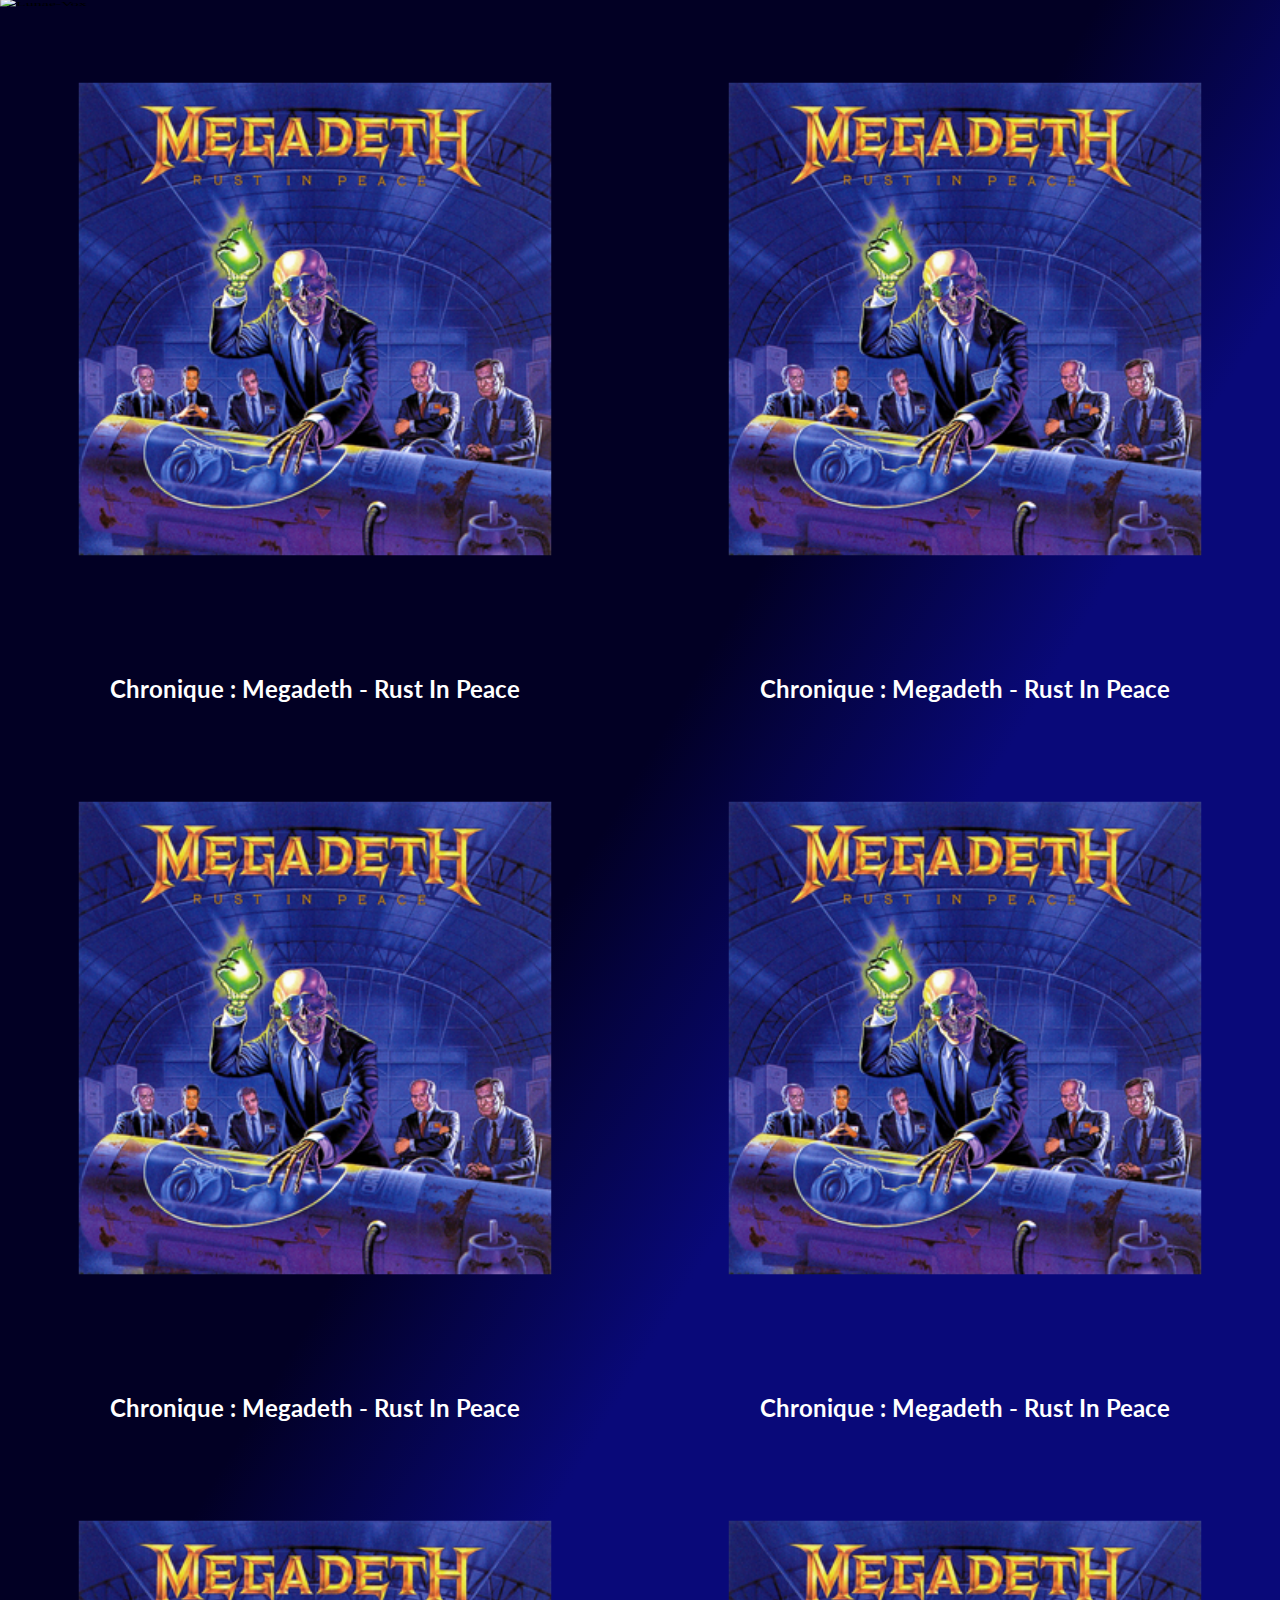
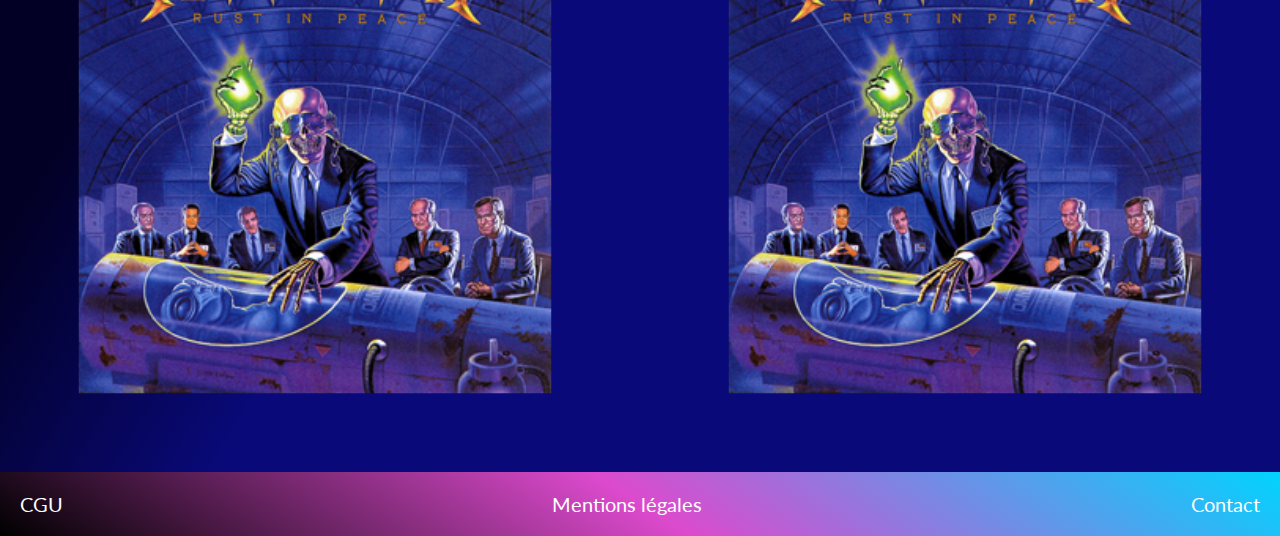
==== index.html @ 41fc8f70 "Add files via upload" ====
<!DOCTYPE html>
<html lang="fr">
<head>
    <meta charset="UTF-8">
    <meta http-equiv="X-UA-Compatible" content="IE=edge">
    <meta name="viewport" content="width=device-width, initial-scale=1.0">
    <link rel="stylesheet" href="style.css">
    <script src="script.js"></script>
    <link rel="preconnect" href="https://fonts.googleapis.com">
    <link rel="preconnect" href="https://fonts.gstatic.com" crossorigin>
    <link href="https://fonts.googleapis.com/css2?family=Lato&display=swap" rel="stylesheet">
    <title>Lunae-Vox</title>
</head>
<header>
    <img src="Lunae.jpeg" alt="Lunae-Vox" class="banner">
</header>
<body>
    <div class="container">
        <nav class="navigation">
            <ul>
                <li><a href="index.html">Accueil</a></li>
                <li><a href="article.html">Articles</a></li>
                <li><a href="contact.html">A propos</a></li>
                <li><a href="login.html">Connexion</a></li>
            </ul>
            <div class="search-container">
                <input type="text" id="search-box" class="search-box" placeholder="Rechercher..." />
                <a href="search-results.html" id="search-button" class="search-button">Rechercher</a>
            </div>
        </nav>
        <div class="spotify">
            <h2>Playlist en continu</h2>
            <a href="https://open.spotify.com/intl-fr/artist/3RNrq3jvMZxD9ZyoOZbQOD?si=3e34d3de51b94614">Korn</a> <!--Emplacement prévu pour API à venir-->
        </div>
        <main>
            <h2>Les derniers articles</h2>
            <div class="articles">
                <div class="preview">
                    <img src="RustInPeace.jpg" alt="Lunae-Vox">
                    <h2><a href="article.html">Chronique : Megadeth - Rust In Peace</a></h2>
                </div>
                <div class="preview">
                    <img src="RustInPeace.jpg" alt="Lunae-Vox">
                    <h2><a href="article.html">Chronique : Megadeth - Rust In Peace</a></h2>
                </div>
                <div class="preview">
                    <img src="RustInPeace.jpg" alt="Lunae-Vox">
                    <h2><a href="article.html">Chronique : Megadeth - Rust In Peace</a></h2>
                </div>
                <div class="preview">
                    <img src="RustInPeace.jpg" alt="Lunae-Vox">
                    <h2><a href="article.html">Chronique : Megadeth - Rust In Peace</a></h2>
                </div>
                <div class="preview">
                    <img src="RustInPeace.jpg" alt="Lunae-Vox">
                    <h2><a href="article.html">Chronique : Megadeth - Rust In Peace</a></h2>
                </div>
                <div class="preview">
                    <img src="RustInPeace.jpg" alt="Lunae-Vox">
                    <h2><a href="article.html">Chronique : Megadeth - Rust In Peace</a></h2>
                </div>
            </div>
        </main>
       <!--<nav class="historique">
            <h3>Historique</h3>
            <ul>
                <li><a href="RustInPeace.html">Mars 2025</a></li>
                <li><a href="TheUnforgiven.html">Février 2025</a></li>
                <li><a href="TheBleedingSun.html">Janvier 2025</a></li>
            </ul>
        </nav>!-->
        <footer>
            <a href="CGU.html">CGU</a>
            <a href="mentions-legales.html">Mentions légales</a>
            <a href="contact.html">Contact</a>
        </footer>
    </div>
</body>
</html>
---- style.css ----
body {
    width: 100%;
    margin: 0 auto;
    background-image: linear-gradient(to bottom right, rgba(2,0,36,1) 43%, rgba(9,9,121,1) 57%);
}

p {
    color: #fff;
    font-family: 'Lato', sans-serif;
}

h2, h3, a {
    font-family: 'Lato', sans-serif;
}

header .banner {
    width: 100%;
    height: auto;
    display: block;
    margin: 0 auto;
    transform-origin: top center;
    scale: 1 0.4;
}

header {
    margin-bottom: -30%;
}

h2 {
    color: #fff;
    font-size: 24px;
    text-align: center;
}

.navigation {
    display: flex;
    justify-content: space-between;
    align-items: center;
    padding: 10px;
    color: #fff;
}

.navigation ul {
    list-style-type: none;
    margin: 0;
    padding: 0.25rem;
    display: flex;
    flex-direction: row;
    gap: 10%;
}
    
.navigation a {
    display: block;
    padding: 1rem;
    border: none;
    border-radius: 25px;
    width: 100px;
    background-color: rgb(45, 151, 151);
    text-align: center;
    color: #fff;
    text-decoration: none;
}

a:hover {
   background : #1451ca;
}


.search-container a {
    color: #fff;
    background: transparent
}

.articles {
    display: grid;
    grid-template-columns: repeat(2, 1fr);
    gap: 20px;
    align-items: center;
}

.preview {
    display: flex;
    flex-direction: column-reverse;
}

.preview img {
    display: block;
    position: relative;
    scale: 0.75;
    column-span: 2;
}

.preview h2 {
    justify-content: center;
    text-align: center;
    font-size: 1.5rem;
}

.preview a {
    text-decoration: none;
    color: #fff;
}

.spotify {
    background-image: linear-gradient(33deg, #dd1d1d, #9e1791, #4d40df);
    padding-top: 2.5%;
}

.spotify a {
    font-size: 20px;
    color: #fff;
}

footer {
    display: flex;
    justify-content: space-between;
    align-items: center;
    padding: 10px;
    background-image: linear-gradient(33deg, #000000, #dc4acd, #00d4ff);
    color: #fff;
}

footer a {
    text-decoration: none;
    color: #fff;
    padding: 10px;
    font-size: 20px;
    text-align: center;
    justify-content: center;
}

article {
    display: flex;
    flex-direction: column;
    align-items: center;;
    color: #fff;
}

article h2 {
    text-align: center;
}

article p {
    text-align: center;
    font-size: 16px;
    justify-content: center;
    margin-left: 5%;
    margin-right: 5%;
}

form {
    display: flex;
    flex-direction: column;
    align-items: center;
}

label {
    color: #fff;
    font-size: 20px;
    text-align: center;
}

input {
    width: 50%;
    padding: 5px 5px;
    box-sizing: border-box;
    font-size: 20px;
}

input[type=submit] {
    background-color: #4d40df;
    border: none;
    color: white;
    padding: 16px 32px;
    text-decoration: none;
    margin: 4px 2px;
    cursor: pointer;
}

input[type=submit]:hover {
    background-color: #2716d8;
}

/* Responsive layout - makes the menu and the logo stack on top of each other */
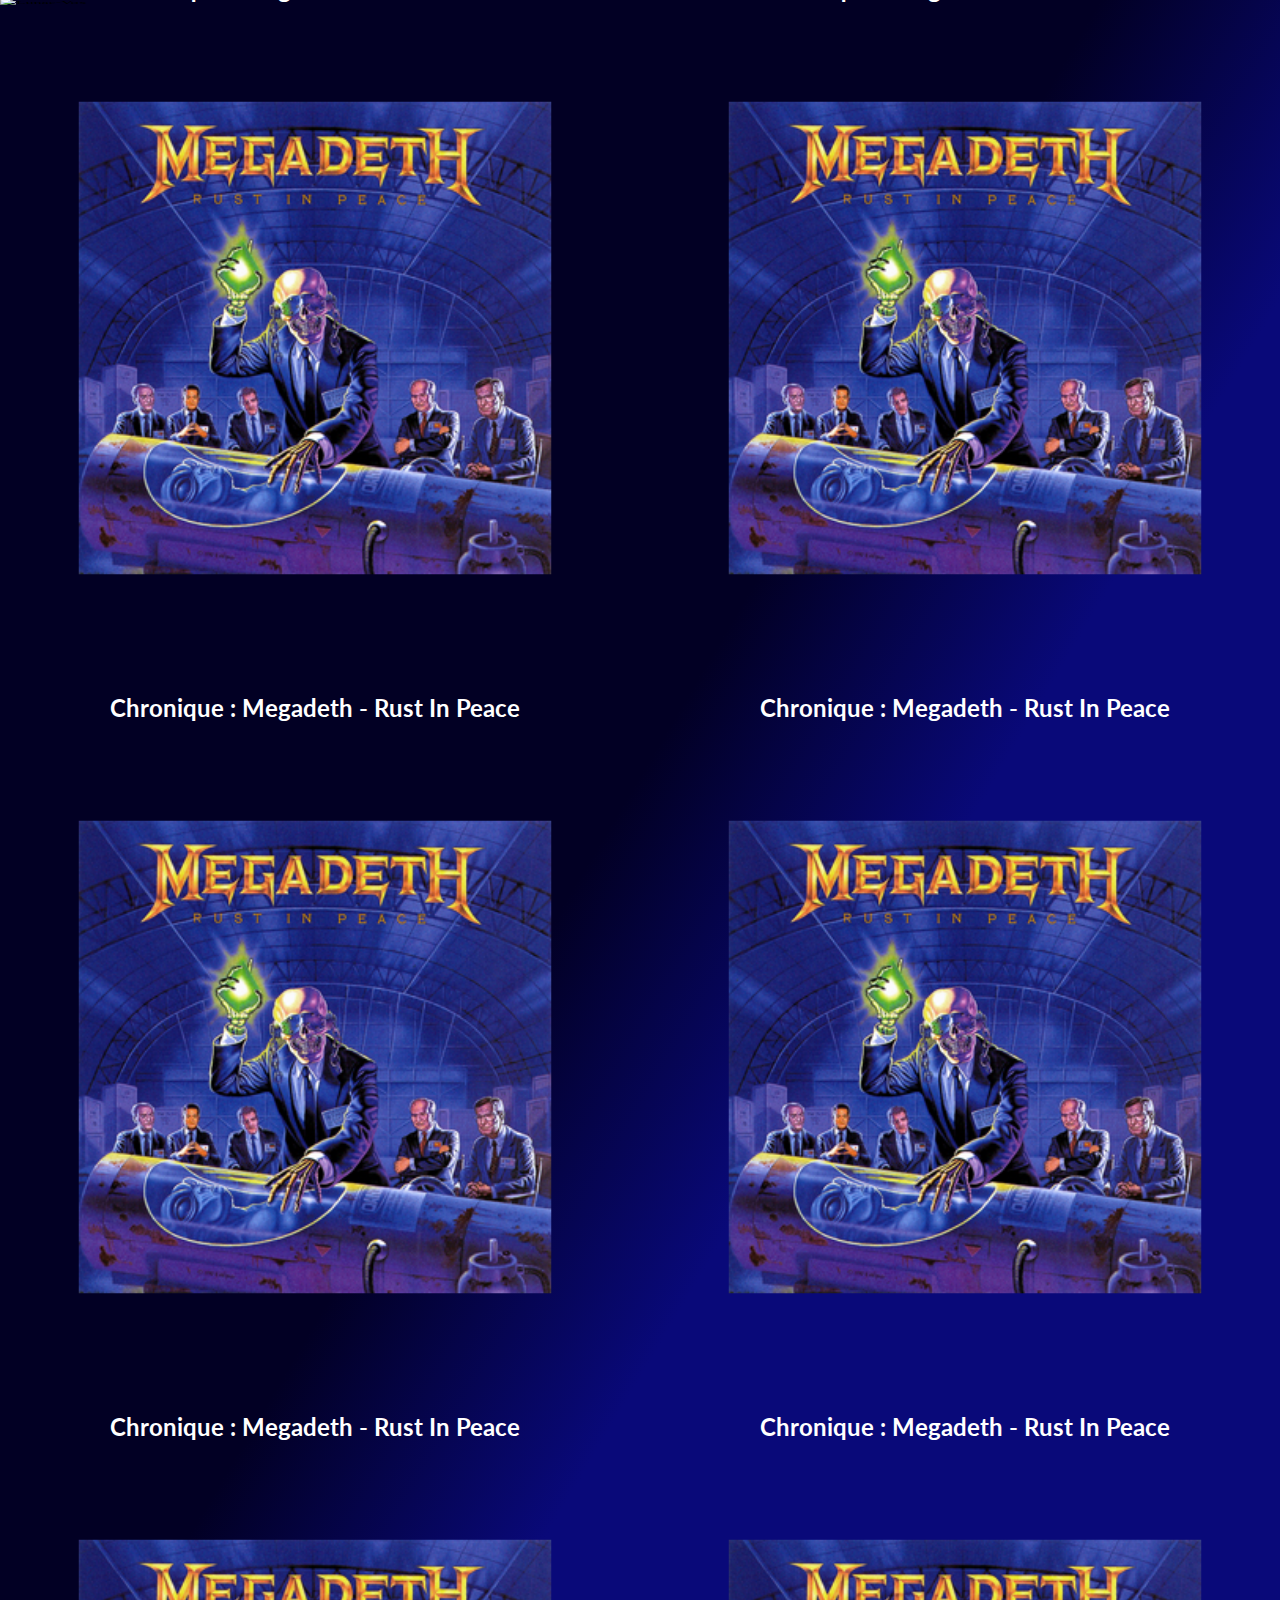
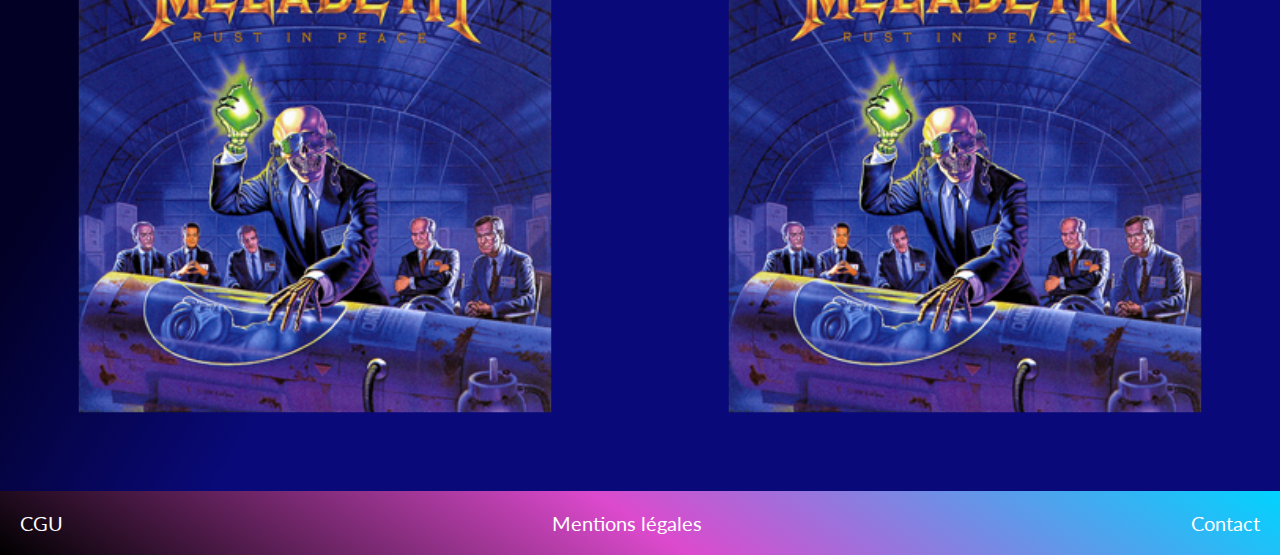
==== commit bb4ce6ca: "Ajout radio Spotify test + quelques ajouts CSS" ====
--- a/index.html
+++ b/index.html
@@ -29,8 +29,9 @@
             </div>
         </nav>
         <div class="spotify">
-            <h2>Playlist en continu</h2>
-            <a href="https://open.spotify.com/intl-fr/artist/3RNrq3jvMZxD9ZyoOZbQOD?si=3e34d3de51b94614">Korn</a> <!--Emplacement prévu pour API à venir-->
+            <!-- Intégration de la playlist de morceaux que j'aime -->
+            <h2>Playlist de recommandations</h2>
+            <iframe style="border-radius:12px" src="https://open.spotify.com/embed/playlist/4W1xbRSvcjM6oMws5a9AFn?utm_source=generator&theme=0" width="100%" height="152" frameBorder="0" allowfullscreen="" allow="autoplay; clipboard-write; encrypted-media; fullscreen; picture-in-picture" loading="lazy"></iframe>
         </div>
         <main>
             <h2>Les derniers articles</h2>
--- a/style.css
+++ b/style.css
@@ -1,3 +1,7 @@
+@media screen and (max-width: 1024px) {
+    
+}
+
 body {
     width: 100%;
     margin: 0 auto;
@@ -19,11 +23,17 @@
     display: block;
     margin: 0 auto;
     transform-origin: top center;
-    scale: 1 0.4;
+    scale: 1 0.3;
 }
 
 header {
-    margin-bottom: -30%;
+    margin-bottom: -35%;
+}
+
+iframe {
+    display: block;
+    margin: 0 auto;
+    width: 100%
 }
 
 h2 {
@@ -38,6 +48,7 @@
     align-items: center;
     padding: 10px;
     color: #fff;
+    background-image: linear-gradient(33deg, #000000, #dc4acd, #00d4ff);
 }
 
 .navigation ul {
@@ -111,6 +122,11 @@
     color: #fff;
 }
 
+.spotify h2 {
+    color: #fff;
+    margin-top: -2%;
+}
+
 footer {
     display: flex;
     justify-content: space-between;
@@ -167,7 +183,7 @@
     font-size: 20px;
 }
 
-input[type=submit] {
+input[type=submit], input[type=home] {
     background-color: #4d40df;
     border: none;
     color: white;
@@ -175,10 +191,12 @@
     text-decoration: none;
     margin: 4px 2px;
     cursor: pointer;
-}
-
-input[type=submit]:hover {
+    text-align: center;
+}
+
+input[type=submit]:hover, input[type=home]:hover {
     background-color: #2716d8;
 }
 
+
 /* Responsive layout - makes the menu and the logo stack on top of each other */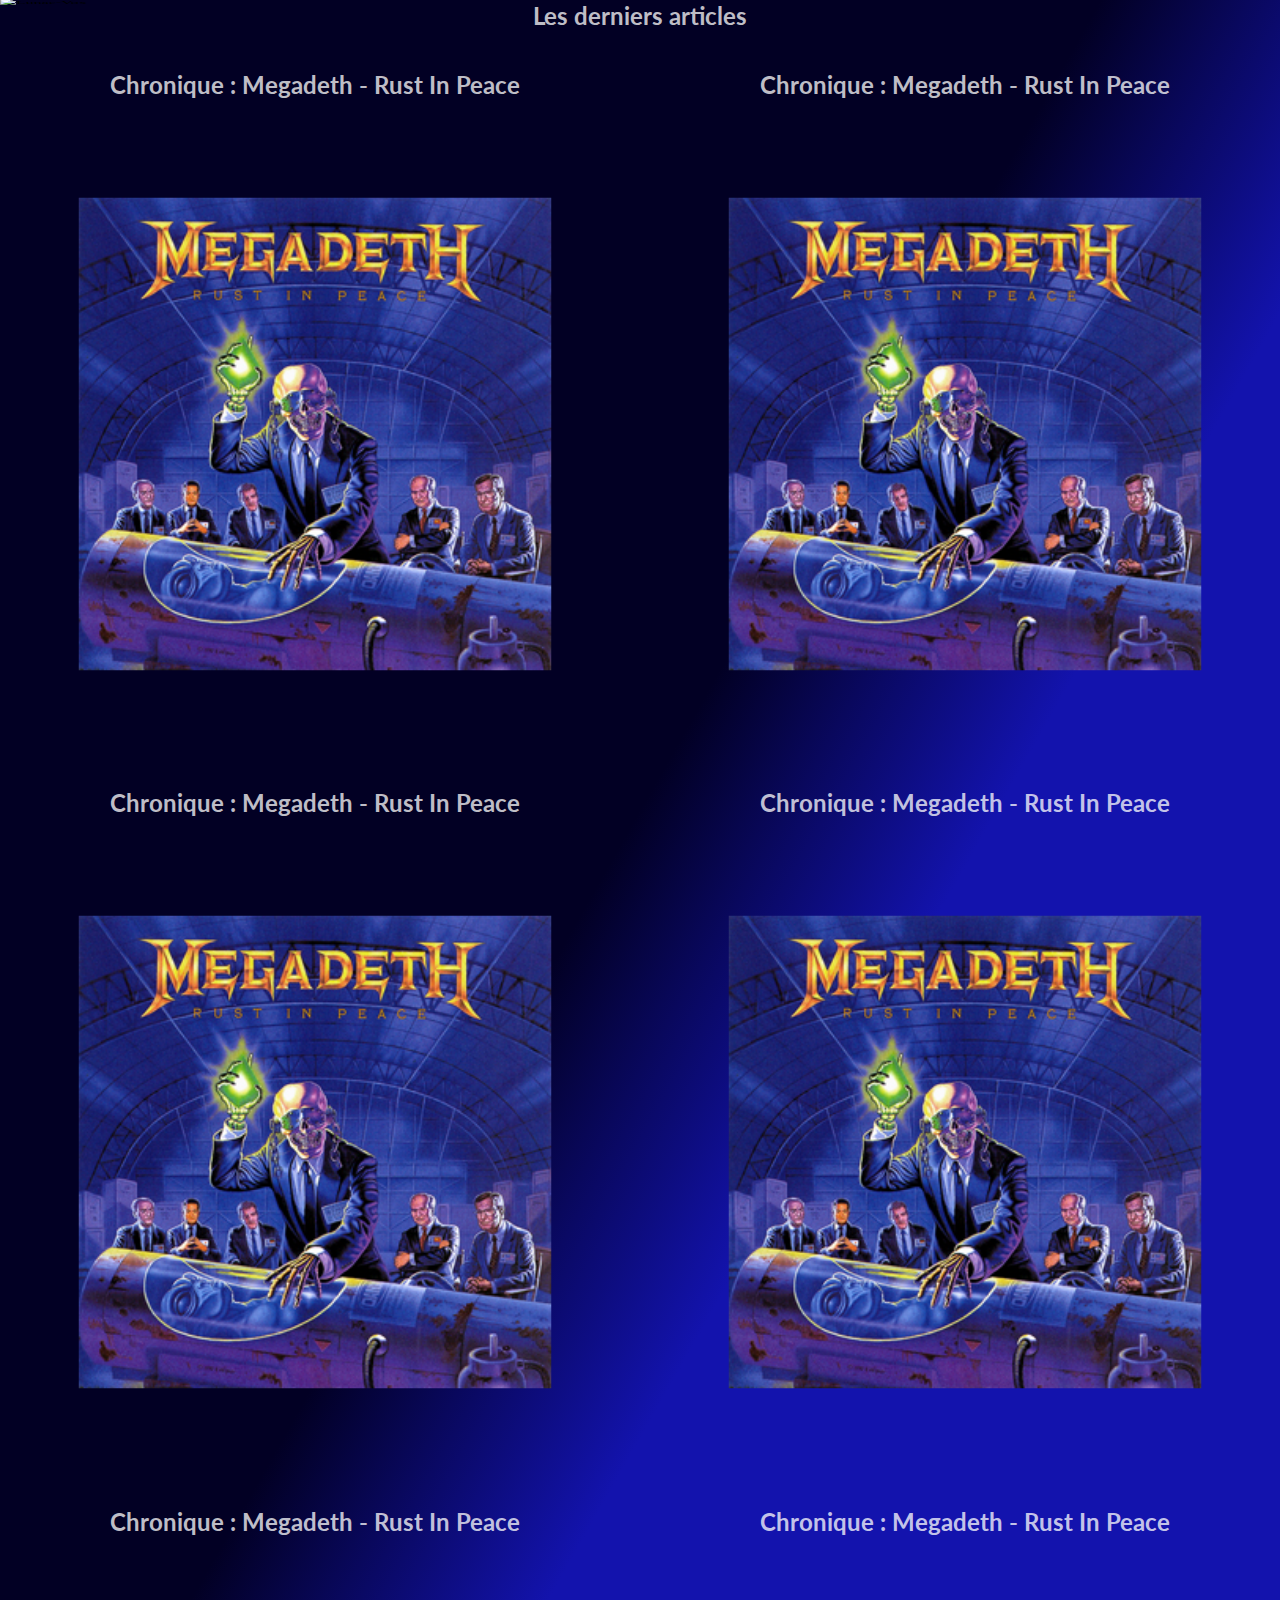
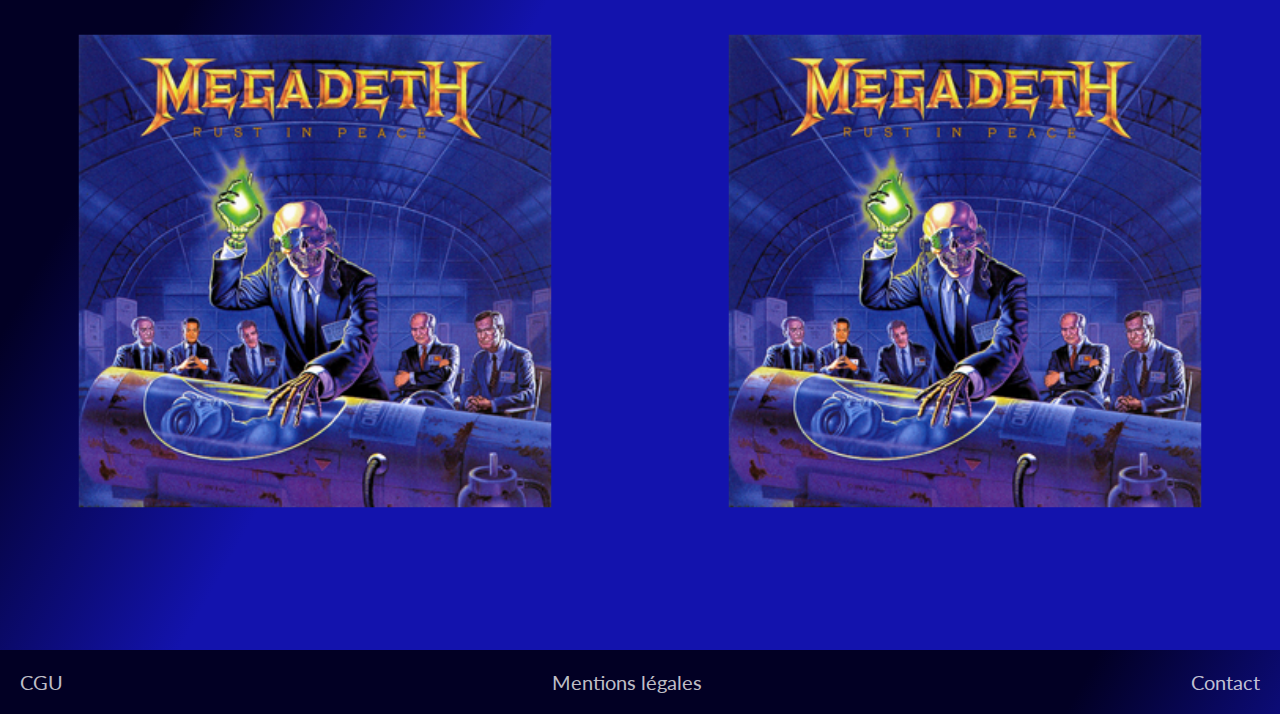
==== commit 0c4df5fa: "Ajout animation étoiles boutons" ====
--- a/index.html
+++ b/index.html
@@ -16,16 +16,16 @@
 </header>
 <body>
     <div class="container">
+        <h1>Lunae-Vox, la lumière à travers l'obscurité du metal</h1>
         <nav class="navigation">
             <ul>
-                <li><a href="index.html">Accueil</a></li>
-                <li><a href="article.html">Articles</a></li>
-                <li><a href="contact.html">A propos</a></li>
-                <li><a href="login.html">Connexion</a></li>
+                <li><button><a href="index.html">Accueil</a></button></li>
+                <li><button><a href="article.html">Articles</a></button></li>
+                <li><button><a href="contact.html">A propos</a></button></li>
+                <li><button><a href="login.html">Connexion</a></button></li>
             </ul>
             <div class="search-container">
-                <input type="text" id="search-box" class="search-box" placeholder="Rechercher..." />
-                <a href="search-results.html" id="search-button" class="search-button">Rechercher</a>
+                <input type="text" id="search-box" class="search-box" placeholder="Rechercher...">
             </div>
         </nav>
         <div class="spotify">
@@ -72,7 +72,7 @@
         </nav>!-->
         <footer>
             <a href="CGU.html">CGU</a>
-            <a href="mentions-legales.html">Mentions légales</a>
+            <a href="legal.html">Mentions légales</a>
             <a href="contact.html">Contact</a>
         </footer>
     </div>
--- a/style.css
+++ b/style.css
@@ -1,19 +1,27 @@
-@media screen and (max-width: 1024px) {
+/*@media screen and (max-width: 1024px) { 
+
+} */
     
+
+/* couleurs et emplacements non définitifs, uniquement pour le test */
+
+/* Laptops et petits desktops */
+@media (min-width: 1025px) and (max-width: 1440px) {
+    /* styles */
 }
 
 body {
     width: 100%;
     margin: 0 auto;
-    background-image: linear-gradient(to bottom right, rgba(2,0,36,1) 43%, rgba(9,9,121,1) 57%);
+    background-image: linear-gradient(to bottom right, rgba(2,0,36,1) 43%, rgb(19, 19, 173) 57%);
 }
 
 p {
-    color: #fff;
+    color: #fdfdfdc5;
     font-family: 'Lato', sans-serif;
 }
 
-h2, h3, a {
+h1, h2, h3, a, p {
     font-family: 'Lato', sans-serif;
 }
 
@@ -30,6 +38,12 @@
     margin-bottom: -35%;
 }
 
+h1 {
+    color: #fdfdfdc5;
+    font-size: 40px;
+    text-align: center;
+}
+
 iframe {
     display: block;
     margin: 0 auto;
@@ -37,7 +51,7 @@
 }
 
 h2 {
-    color: #fff;
+    color: #fdfdfdc5;
     font-size: 24px;
     text-align: center;
 }
@@ -47,8 +61,8 @@
     justify-content: space-between;
     align-items: center;
     padding: 10px;
-    color: #fff;
-    background-image: linear-gradient(33deg, #000000, #dc4acd, #00d4ff);
+    color: #fdfdfdc5;
+    /* background-image: linear-gradient(33deg, #fdfdfdc5;, #dc4acd, #00d4ff); */
 }
 
 .navigation ul {
@@ -66,19 +80,14 @@
     border: none;
     border-radius: 25px;
     width: 100px;
-    background-color: rgb(45, 151, 151);
-    text-align: center;
-    color: #fff;
-    text-decoration: none;
-}
-
-a:hover {
-   background : #1451ca;
-}
-
+   /* background-color: rgb(45, 151, 151); */
+    text-align: center;
+    color: #fdfdfdc5;
+    text-decoration: none;
+}
 
 .search-container a {
-    color: #fff;
+    color: #fdfdfdc5;
     background: transparent
 }
 
@@ -109,21 +118,21 @@
 
 .preview a {
     text-decoration: none;
-    color: #fff;
+    color: #fdfdfdc5;
 }
 
 .spotify {
-    background-image: linear-gradient(33deg, #dd1d1d, #9e1791, #4d40df);
+    /*background-image: linear-gradient(33deg, #dd1d1d, #9e1791, #4d40df);*/
     padding-top: 2.5%;
 }
 
 .spotify a {
     font-size: 20px;
-    color: #fff;
+    color: #fdfdfdc5;
 }
 
 .spotify h2 {
-    color: #fff;
+    color: #fdfdfdc5;
     margin-top: -2%;
 }
 
@@ -132,13 +141,14 @@
     justify-content: space-between;
     align-items: center;
     padding: 10px;
-    background-image: linear-gradient(33deg, #000000, #dc4acd, #00d4ff);
-    color: #fff;
+   /* background-image: linear-gradient(33deg, #fdfdfdc5, #dc4acd, #00d4ff); */
+    color: #fdfdfdc5;
+    transform: translateY(100%);
 }
 
 footer a {
     text-decoration: none;
-    color: #fff;
+    color: #fdfdfdc5;
     padding: 10px;
     font-size: 20px;
     text-align: center;
@@ -148,8 +158,8 @@
 article {
     display: flex;
     flex-direction: column;
-    align-items: center;;
-    color: #fff;
+    align-items: center;
+    color: #fdfdfdc5;
 }
 
 article h2 {
@@ -168,35 +178,111 @@
     display: flex;
     flex-direction: column;
     align-items: center;
+    margin-top: -1rem;
 }
 
 label {
-    color: #fff;
+    color: #fdfdfdc5;
     font-size: 20px;
     text-align: center;
 }
 
 input {
-    width: 50%;
+    width: auto;
     padding: 5px 5px;
     box-sizing: border-box;
     font-size: 20px;
 }
 
+button input {
+    border-style: none;
+    background-color: #ffffff00;
+    color:#fdf6f69a
+}
+
 input[type=submit], input[type=home] {
-    background-color: #4d40df;
+    background-color: #00000000;
     border: none;
     color: white;
-    padding: 16px 32px;
     text-decoration: none;
     margin: 4px 2px;
     cursor: pointer;
     text-align: center;
-}
-
-input[type=submit]:hover, input[type=home]:hover {
-    background-color: #2716d8;
-}
-
-
+    width: auto
+}
+
+button input [type=home] {
+    width: 100px;
+    margin: 0 auto;
+    padding: 0;
+}
+
+form a {
+    color: #cfbfbfc5;
+    text-align: center;
+    text-decoration: none;
+}
+
+a.signin {
+    margin-top: 0.5rem;
+    margin-bottom: 0.5rem;
+    color:#fdf6f69a
+}
+
+button {
+    position: relative;
+    padding: 10px 10px;
+    font-size: 18px;
+    color: #ffffff00;
+    background: linear-gradient(45deg, rgba(2,0,36,1), rgb(19, 19, 173));
+    border: none;
+    border-radius: 8px;
+    cursor: pointer;
+    overflow: hidden;
+    transition: background 0.3s ease-in-out;
+  }
+  
+  button::before,
+  button::after {
+    content: '';
+    position: absolute;
+    width: 8px;
+    height: 8px;
+    background: radial-gradient(circle, #fff 40%, transparent 50%);
+    border-radius: 50%;
+    animation: sparkle 1.5s infinite;
+    opacity: 0;
+  }
+  
+  button::before {
+    top: 10%;
+    left: 20%;
+    animation-delay: 0.2s;
+  }
+  
+  button::after {
+    top: 70%;
+    left: 80%;
+    animation-delay: 0.5s;
+  }
+  
+  button:hover::before,
+  button:hover::after {
+    opacity: 1;
+  }
+  
+  @keyframes sparkle {
+    0% {
+      transform: scale(0.5) translateY(0);
+      opacity: 0.5;
+    }
+    50% {
+      transform: scale(1) translateY(-10px);
+      opacity: 1;
+    }
+    100% {
+      transform: scale(0.5) translateY(0);
+      opacity: 0;
+    }
+  }
 /* Responsive layout - makes the menu and the logo stack on top of each other */